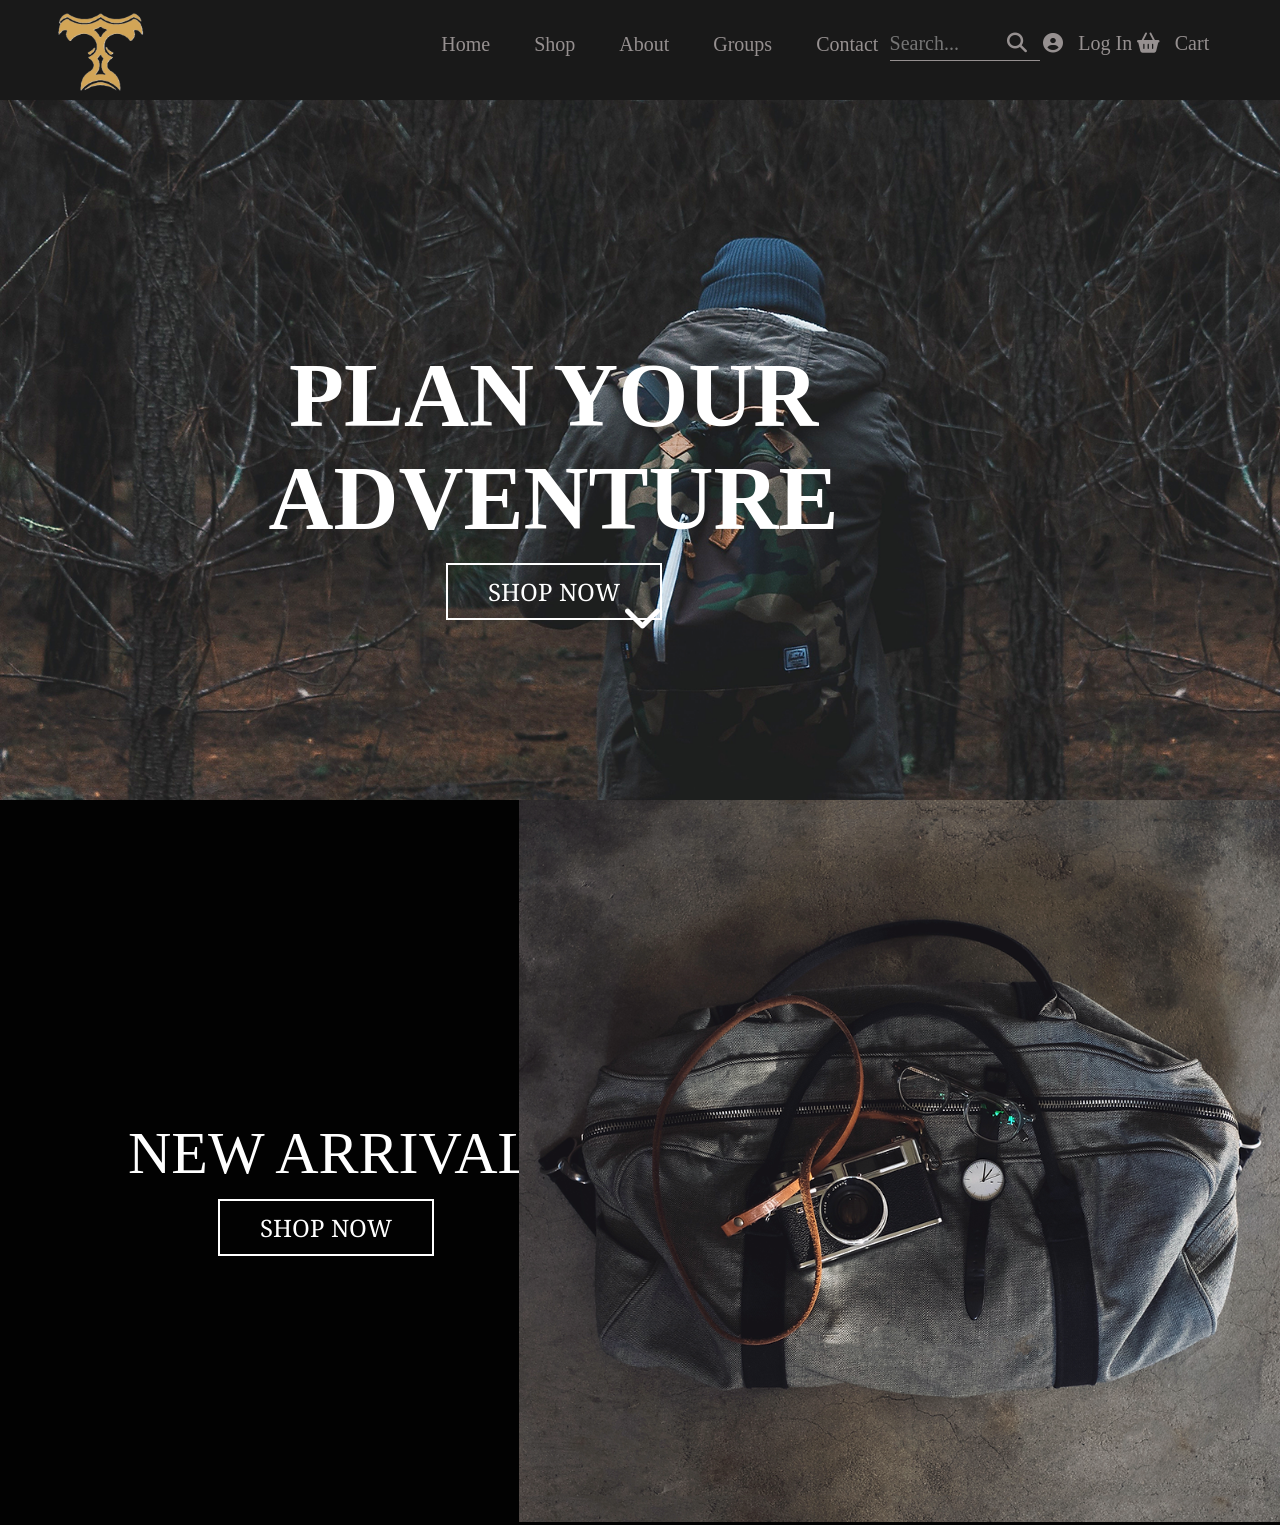
==== index.html @ 4994abb7 "THENORTH POLE" ====
<!DOCTYPE html>
<html lang="en">
<head>
    <meta charset="UTF-8">
    <meta name="viewport" content="width=device-width, initial-scale=1.0">
    <link rel="stylesheet" href="style.css">
    <link rel="stylesheet" href="https://cdnjs.cloudflare.com/ajax/libs/font-awesome/6.7.2/css/all.min.css" integrity="sha512-Evv84Mr4kqVGRNSgIGL/F/aIDqQb7xQ2vcrdIwxfjThSH8CSR7PBEakCr51Ck+w+/U6swU2Im1vVX0SVk9ABhg==" crossorigin="anonymous" referrerpolicy="no-referrer" />
    <link rel="preconnect" href="https://fonts.googleapis.com">
<link rel="preconnect" href="https://fonts.gstatic.com" crossorigin>
<link href="https://fonts.googleapis.com/css2?family=Noto+Serif+Georgian:wght@100..900&display=swap" rel="stylesheet">
<link rel="preconnect" href="https://fonts.googleapis.com">
<link rel="preconnect" href="https://fonts.gstatic.com" crossorigin>
<link href="https://fonts.googleapis.com/css2?family=Dosis:wght@200..800&display=swap" rel="stylesheet">
    <title>Document</title>
</head>
<body>
    <section class="nav-bar">
        <img src="images/logo2.png" alt="THENORTHPOLE">
        <nav>
            <ul>
                <li><a href="#">Home</a></li>
                <li><a href="#">Shop</a></li>
                <li><a href="#">About</a></li>
                <li><a href="#">Groups</a></li>
                <li><a href="#">Contact</a></li>
            </ul>
             <input id="search"type="search" placeholder="Search...">
             <section id="icon_search"><i class="fa-solid fa-magnifying-glass"></i></section>
             
             <section id="user_icon"><i class="fa-solid fa-circle-user"></i>
                <a href="#">Log In</a>
            </section>
            <section id="cart_icon"><i class="fa-solid fa-basket-shopping"></i>
                <a href="#">Cart</a>
            </section>
        </nav>
    </section>
    <section id="clear"></section>

    <section class="header">
        <section class="header-text">
            <h1>PLAN YOUR ADVENTURE</h1>
            <a href="#">SHOP NOW</a>
        </section>
        <section class="down-arrow">
            <i class="fa-solid fa-chevron-down"></i>
    </section>
    </section>
<section class="under-header">
<section class="under-header-text">
    <p>NEW ARRIVALS</p>
    <a href="#">SHOP NOW</a>
</section>
<section class="under-header-img">
    <img src="images/first-section.png" alt="image">
</section>
</section>

</section>




    <!-- <section class="products">
        <h1>FEATURED PRODUCTS</h1>
        <section class="product-list">
            <section class="product">
                <img src="images/product1.jpg" alt="product1">
                <h2>Product 1</h2>
                <p>Price: $100</p>
                <a href="#">Add to Cart</a>
            </section>
            <section class="product">
                <img src="images/product2.jpg" alt="product2">
                <h2>Product 2</h2>
                <p>Price: $200</p>
                <a href="#">Add to Cart</a>
            </section>
            <section class="product">
                <img src="images/product3.jpg" alt="product3">
                <h2>Product 3</h2>
                <p>Price: $300</p>
                <a href="#">Add to Cart</a>
            </section>
            <section class="product">
                <img src="images/product4.jpg" alt="product4">
                <h2>Product 4</h2>
                <p>Price: $400</p>
                <a href="#">Add to Cart</a>
            </section>
        </section> -->
    
    <script src="main.js"></script>
</body>
</html>
---- style.css ----
@font-face {
    font-family: 'Woff';
    src: url('Fonts/DINNeuzeitGrotesk-BoldCond-Regular.ttf');
  }
*{
    margin:0;
    padding:0;
    font-family: "Woff", serif;
}
a{
    text-decoration: none;
}
ul{
    list-style-type: none;
}
.nav-bar{
    background-color: #191919;
    color: #969090;
    padding: 10px;
    text-align: right;
    height: 80px;
    width: 98.7%;
    position: fixed;
    z-index: 1000;

}
.nav-bar img{
    width: 100px;
    height: 87px;
    float: left;
    margin-left: 3%;
}
.nav-bar ul{
  
    position: absolute;
    right: 30%;
    top: 23%;
}
.nav-bar ul li{
   
    display: inline-block;
    padding: 10px;
    font-size: 20px;
    font-weight: 400;

}

.nav-bar a{
    
    color: #969090; 
    padding: 10px;

}
.nav-bar a:hover{
   color: #fff;
}
#search {
    width: 150px;
    height: 35px;
    border: none;
    position: absolute;
    right: 19%;
    top: 26%;
    background-color: #191919;
    font-size: 20px;
    font-weight: 400;
    border-bottom: 1px solid #969090;

    
}
nav #icon_search{
    position: absolute;
    right: 20%;
    top: 32%;
    color: #969090;
    font-size: 20px;
    font-weight: 400;
}
nav #user_icon{
    position: absolute;
    right: 11%;
    top: 32%;
    color: #969090;
    font-size: 20px;
    font-weight: 400;
}
nav #cart_icon{
    position: absolute;
    right: 5%;
    top: 32%;
    color: #969090;
    font-size: 20px;
    font-weight: 400;
}
#clear{
    clear: left;
}
.header{
    background-image: url('images/Header.png');
    background-size: cover;
    height: 800px;
    width: 100%;
    position: relative;
    text-align: center;
    
 
}
.header-text{
    position: absolute;
    top: 43%;
    right: 13.5%; 
 }
 .header-text h1{
    color: #fff;
    font-size: 90px;
    /* font-weight: 100px; */
    /* font-style: bold; */
    width: 100%;
    margin-bottom: 25px;
}
.header a{
    color: #fff;
    padding: 10px 40px;
    font-family: "Noto Serif Georgian", serif;
    font-size: 24px;
    font-weight: 400;
    border: 2px solid #fff;
    cursor: pointer;
 
}
.header a:hover{
    background-color: #fff;
    color: #191919;
}
.header .down-arrow{
    position: absolute;
    bottom: 20%;
    left: 48.7%;
    color: #fff;
    font-size: 40px;
    font-family: Arial, Helvetica, sans-serif;
    cursor: pointer;
}
.under-header{
    background-color: #020202;
    color: #fff;
    padding: 50px 0;
    position: relative;
    height: 625px;
    
}
.under-header p{
    font-size: 60px;
    font-weight: 400;
    position: absolute;
    top: 44%;
    left: 10%;
}
.under-header a{
    color: #fff;
    padding: 10px 40px;
    font-family: "Noto Serif Georgian", serif;
    font-size: 24px;
    font-weight: 400;
    border: 2px solid #fff;
    cursor: pointer;
    position: absolute;
    top: 55%;
    left: 17%;
}
.under-header-img{
   position: absolute;
   top: 0;
   right: 0;
   height: 100%;
   
}
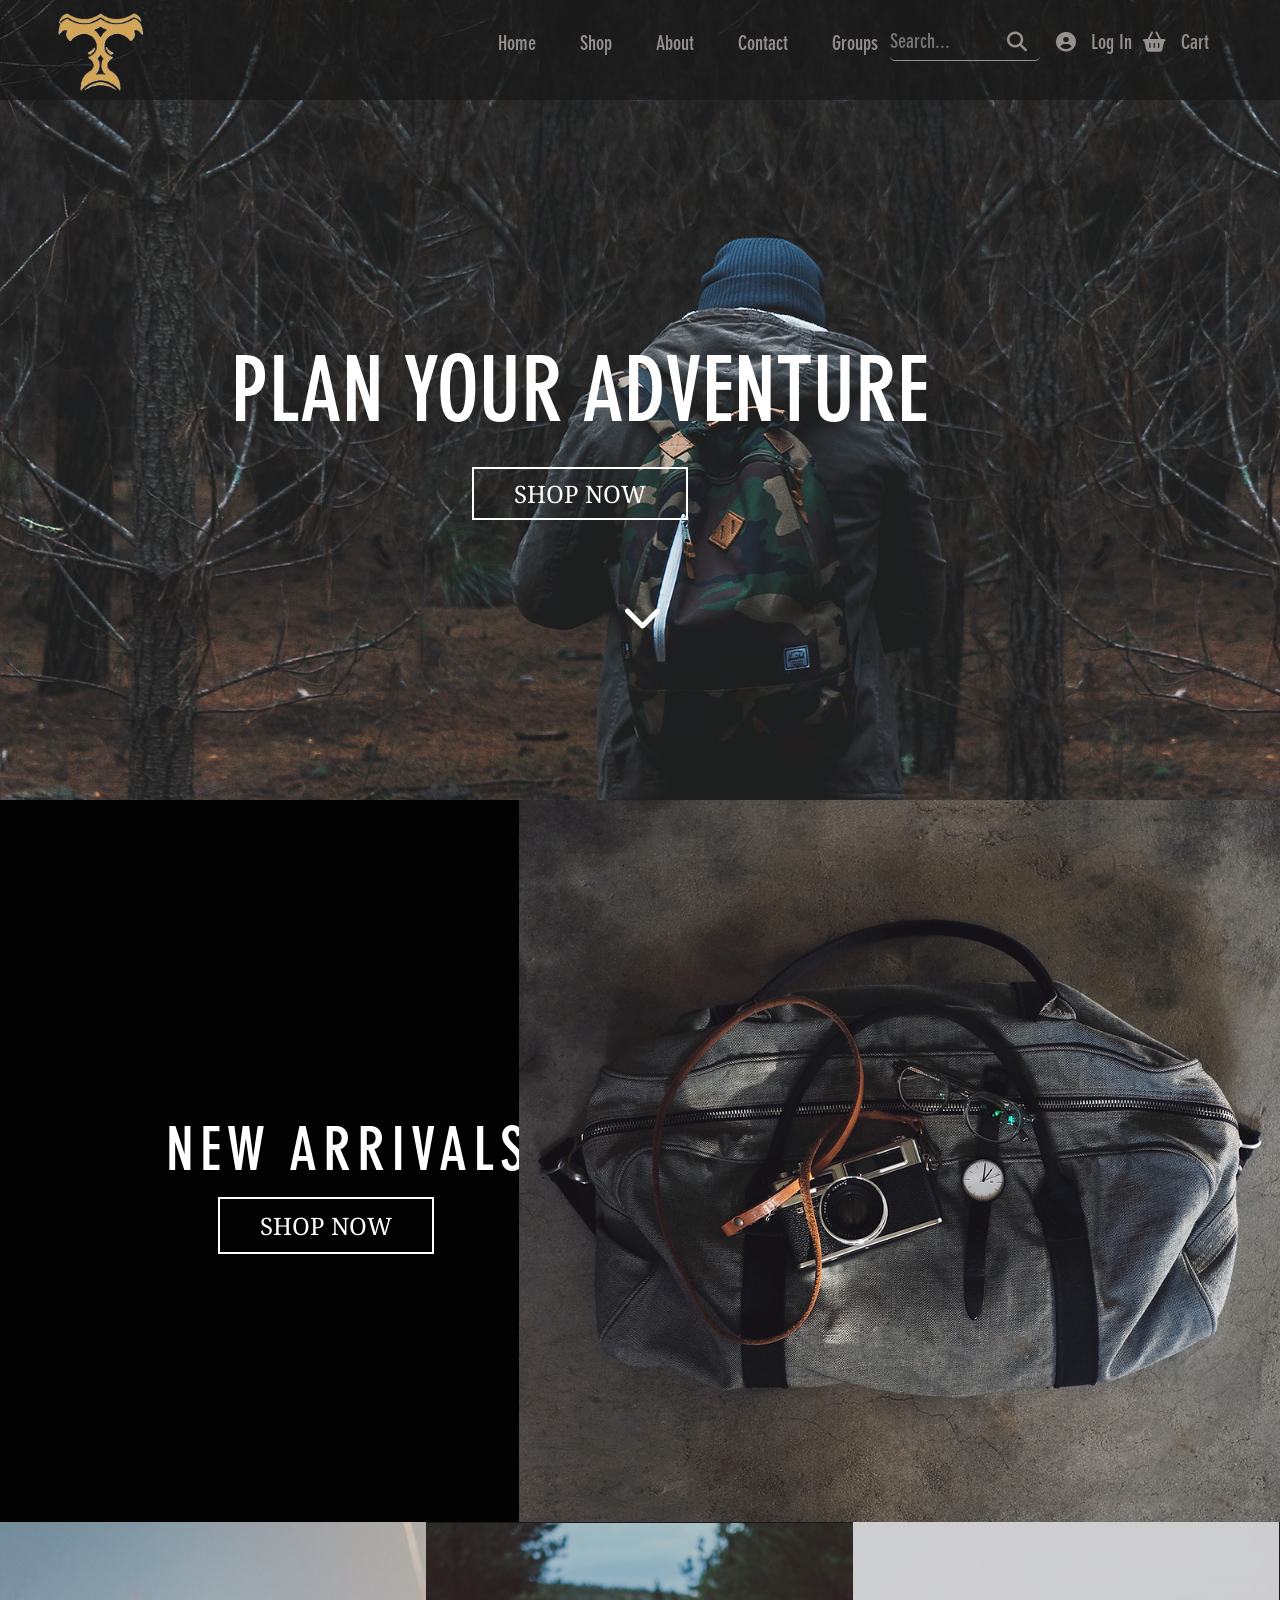
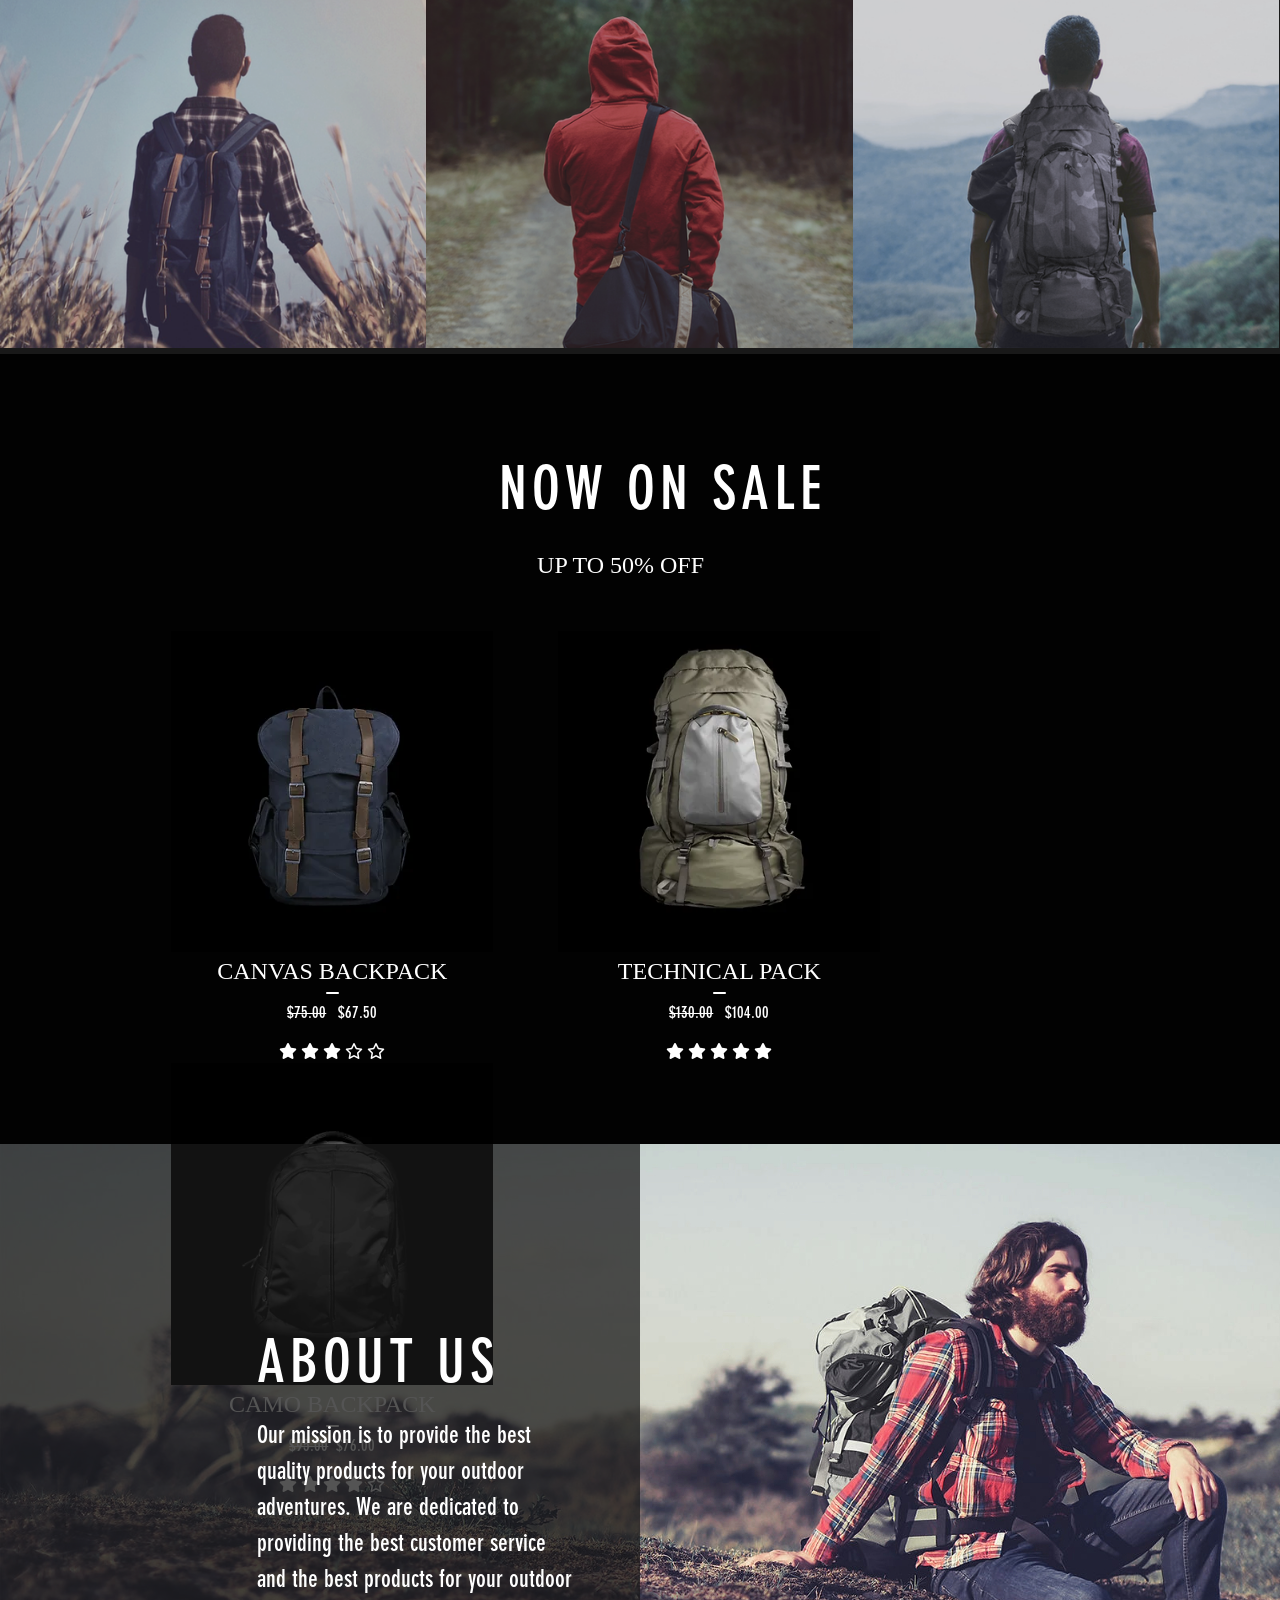
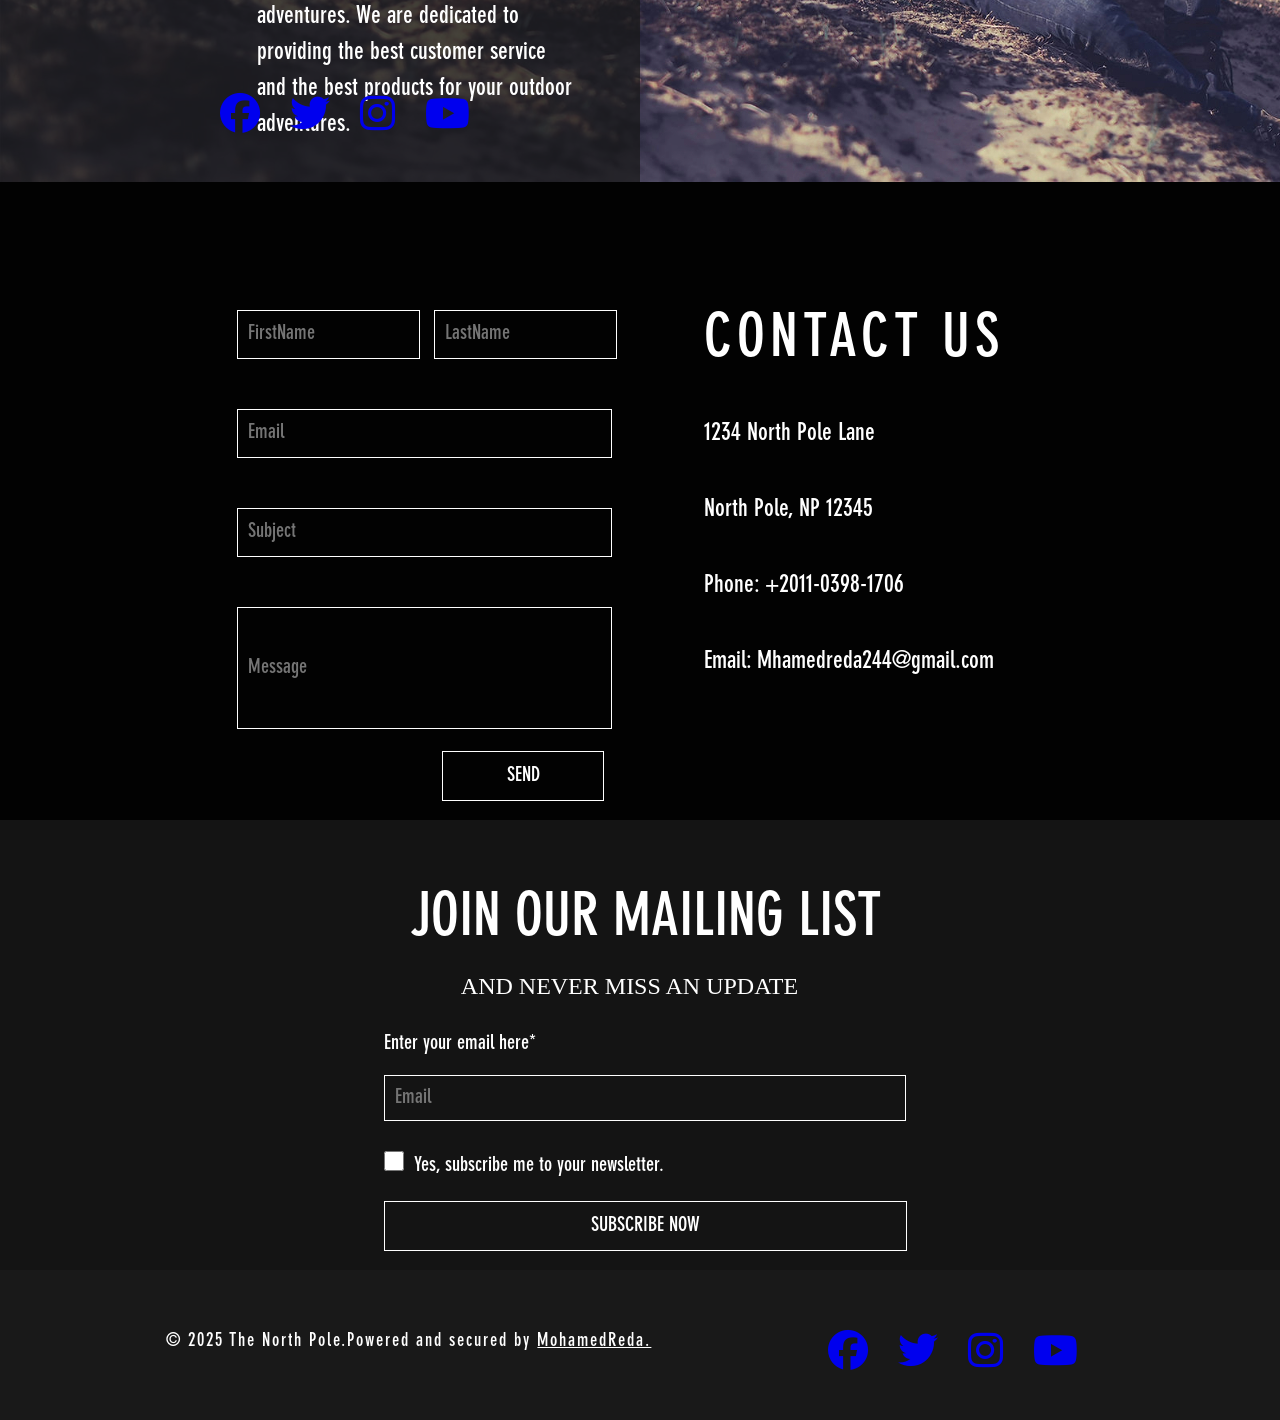
==== commit b0026999: "Complete" ====
--- a/index.html
+++ b/index.html
@@ -14,19 +14,25 @@
     <title>Document</title>
 </head>
 <body>
+    <section class="preloader">
+        <section class="preloader-circle"></section>
+        <img src="images/loder.png" alt="">
+    </section>
+
     <section class="nav-bar">
         <img src="images/logo2.png" alt="THENORTHPOLE">
         <nav>
-            <ul>
+            <ul id="link-list" class="link-list">
                 <li><a href="#">Home</a></li>
-                <li><a href="#">Shop</a></li>
-                <li><a href="#">About</a></li>
-                <li><a href="#">Groups</a></li>
-                <li><a href="#">Contact</a></li>
+                <li><a href="#products">Shop</a></li>
+                <li><a href="#about">About</a></li>
+                <li><a href="#contact">Contact</a></li>
+                <li><a href="#JOIN_OUR">Groups</a></li>
             </ul>
+            <section class="search">
              <input id="search"type="search" placeholder="Search...">
              <section id="icon_search"><i class="fa-solid fa-magnifying-glass"></i></section>
-             
+            </section>
              <section id="user_icon"><i class="fa-solid fa-circle-user"></i>
                 <a href="#">Log In</a>
             </section>
@@ -39,13 +45,16 @@
 
     <section class="header">
         <section class="header-text">
+        <section class="headertext">
             <h1>PLAN YOUR ADVENTURE</h1>
+        </section>
             <a href="#">SHOP NOW</a>
         </section>
         <section class="down-arrow">
             <i class="fa-solid fa-chevron-down"></i>
     </section>
     </section>
+    
 <section class="under-header">
 <section class="under-header-text">
     <p>NEW ARRIVALS</p>
@@ -58,37 +67,144 @@
 
 </section>
 
-
-
-
-    <!-- <section class="products">
-        <h1>FEATURED PRODUCTS</h1>
+<section class="gallery-item">
+<section class="items" >
+    <section class="before-img"><a>View Details</a></section>
+    <img src="images/second_section1.png" alt="gallery1">
+</section>
+<section class="items" >
+    <section class="before-img"><a>View Details</a></section>
+<img src="images/second_section2.png" alt="gallery2">
+</section>
+<section class="items" >
+    <section class="before-img"><a>View Details</a></section>
+    <img src="images/second_section3.png" alt="gallery3">
+</section>
+
+</section>
+    <section class="products" id="products">
+        <section class="product-sale-text">
+        <h1>NOW ON SALE</h1>
+        <p id="sale">UP TO 50% OFF</p>
+        </section>
         <section class="product-list">
             <section class="product">
-                <img src="images/product1.jpg" alt="product1">
-                <h2>Product 1</h2>
-                <p>Price: $100</p>
-                <a href="#">Add to Cart</a>
+                <img src="images/product1.webp" alt="product1">
+                <section class="product-price" class="data-products">
+                <h2>CANVAS BACKPACK</h2>
+                <i class="fa-solid fa-minus"></i><br>
+                <a class="products-links">View Details</a>
+                <p><del>$75.00</del>&nbsp;&nbsp; $67.50</p>
+                <br>
+                <i class="fa-solid fa-star"></i>
+                <i class="fa-solid fa-star"></i>
+                <i class="fa-solid fa-star"></i>
+                <i class="fa-regular fa-star"></i>
+                <i class="fa-regular fa-star"></i>
+                        
+            </section>
             </section>
             <section class="product">
-                <img src="images/product2.jpg" alt="product2">
-                <h2>Product 2</h2>
-                <p>Price: $200</p>
-                <a href="#">Add to Cart</a>
+                <img src="images/product2.webp" alt="product2">
+                <section class="product-price" class="data-products">
+                <h2>TECHNICAL PACK</h2>
+                <i class="fa-solid fa-minus"></i><br>
+                <a class="products-links">View Details</a>
+                <p><del>$130.00</del>&nbsp;&nbsp; $104.00</p>
+                <br>
+                <i class="fa-solid fa-star"></i>
+                <i class="fa-solid fa-star"></i>
+                <i class="fa-solid fa-star"></i>
+                <i class="fa-solid fa-star"></i>
+                <i class="fa-solid fa-star"></i>
+
+
+
+
+            </section>
             </section>
             <section class="product">
-                <img src="images/product3.jpg" alt="product3">
-                <h2>Product 3</h2>
-                <p>Price: $300</p>
-                <a href="#">Add to Cart</a>
-            </section>
-            <section class="product">
-                <img src="images/product4.jpg" alt="product4">
-                <h2>Product 4</h2>
-                <p>Price: $400</p>
-                <a href="#">Add to Cart</a>
-            </section>
-        </section> -->
+                <img src="images/product3.webp" alt="product3">
+                <section class="product-price" class="data-products">
+                <h2>CAMO BACKPACK</h2>
+                <i class="fa-solid fa-minus"></i><br>
+                <a class="products-links">View Details</a>
+                <p><del>$95.00</del>&nbsp;&nbsp;$76.00</p>
+                <br>
+                <i class="fa-solid fa-star"></i>
+                <i class="fa-solid fa-star"></i>
+                <i class="fa-solid fa-star"></i>
+                <i class="fa-solid fa-star"></i>
+                <i class="fa-regular fa-star"></i>
+
+            </section>
+            </section>
+        </section>
+    </section>
+    
+        <section class="About" id="about">
+            <section class="about-text ">
+                <h1>ABOUT US</h1>
+                <p>Our mission is to provide the best quality products for your outdoor adventures. We are dedicated to providing the best customer service and the best products for your outdoor adventures. We are dedicated to providing the best customer service and the best products for your outdoor adventures.</p>
+             <section class="socal-media">
+                <a href="https://www.facebook.com/MhamdRM" target="_blank"><i class="fa-brands fa-facebook"></i></a>
+            <a href="https://x.com/"target="_blank"><i class="fa-brands fa-twitter"></i></a>
+           <a href="https://www.instagram.com/mhamed.r1"target="_blank"> <i class="fa-brands fa-instagram"></i></a>
+           <a href="https://www.youtube.com/@mohamedreda4938"target="_blank"> <i  class="fa-brands fa-youtube"></i></a>
+             </section>
+            </section>
+
+        </section>
+        <section class="CONTACT" id="contact">
+            <section class="Form">
+                <form>
+                   
+                    <input type="text" placeholder="FirstName" name="FirstName" class="FirstName">
+                    <input type="text" placeholder="LastName" name="LastName" class="LastName">
+                    <input type="email" placeholder="Email" name="Email" class="Form_style">
+                    <input type="text" placeholder="Subject" name="Subject" class="Form_style">
+                    <input type="text" placeholder="Message" name="Message" class="Message">
+                    <button>SEND</button>
+                </form>
+            </section>
+            <section class="contact-info">
+                <h1>CONTACT US</h1>
+                <p>1234 North Pole Lane</p>
+                <p>North Pole, NP 12345</p>
+                <p>Phone: +2011-0398-1706</p>
+                <p>Email:<a href="mailto:Mhamedreda244@gmail.com"> Mhamedreda244@gmail.com</a></p>
+        
+        </section>
+
+        </section>
+        <section class="JOIN_OUR" id="JOIN_OUR">
+            <section class="JOIN_OUR-text">
+                <h1>JOIN OUR MAILING LIST</h1>
+                <p>AND NEVER MISS AN UPDATE</p>
+            </section>
+            <section class="JOIN_OUR-form">
+                <form>
+                    <label for="Email">Enter your email here*</label>
+                    <br>
+                    <br>
+                    <input type="email" placeholder="Email" name="Email" class="JOIN_OUR-input">
+                    <br>
+                    <input type="checkbox" name="checkbox" id="checkbox"><label for="checkbox">Yes, subscribe me to your newsletter.</label>
+                    <br>
+                    <button>SUBSCRIBE NOW</button>
+                </form>
+            </section>
+        </section>
+
+       <footer class="footer">
+        <p>© 2025 The North Pole.Powered and secured by <u>MohamedReda.</u></p>
+        <section class="footer-icons">
+            <a href="https://www.facebook.com/MhamdRM" target="_blank"><i class="fa-brands fa-facebook"></i></a>
+            <a href="https://x.com/"target="_blank"><i class="fa-brands fa-twitter"></i></a>
+           <a href="https://www.instagram.com/mhamed.r1"target="_blank"> <i class="fa-brands fa-instagram"></i></a>
+           <a href="https://www.youtube.com/@mohamedreda4938"target="_blank"> <i class="fa-brands fa-youtube"></i></a>
+       </footer>
+
     
     <script src="main.js"></script>
 </body>
--- a/style.css
+++ b/style.css
@@ -1,20 +1,79 @@
 @font-face {
     font-family: 'Woff';
-    src: url('Fonts/DINNeuzeitGrotesk-BoldCond-Regular.ttf');
+    src: url('Fonts/din-30640-std/DINNeuzeitGroteskStdBdCond.otf');
   }
+  html { scroll-behavior: smooth; }
 *{
     margin:0;
     padding:0;
+   
     font-family: "Woff", serif;
 }
+
 a{
     text-decoration: none;
 }
 ul{
     list-style-type: none;
 }
+i:hover{
+    animation: slide-top 0.5s ease-in-out forwards;
+  }
+    
+    @keyframes slide-top {
+        0% {
+         transform: translateZ(0) translateY(0);
+         opacity: 0.8;
+        }
+        100% {
+         transform: translateZ(160px) translateY(-15px);
+         opacity: 1;
+        }
+      }
+    .preloader {
+      background-color: #191919;
+      height: 100vh;
+      position: fixed;
+      z-index: 100;
+      width: 100%;
+  
+  
+  }
+ 
+    .preloader-circle {
+        width: 100px;
+        height: 100px;
+        border-radius: 50%;
+        background-color: #fff;
+        position: absolute;
+        top: calc(50% - 50px);
+        left: calc(50% - 50px);
+        box-shadow: 1px 1px 5px #a7a4a4;
+        border: 1px solid #fff;
+        border-top-color: #be9278;
+        animation: spin 2s infinite;
+    }
+    
+    .preloader img {
+        position: absolute;
+        top: calc(50% - 21px);
+        left: calc(50% - 21px);
+    }
+    
+    @keyframes spin {
+        form {
+            rotate: 0;
+        }
+    
+        to {
+            rotate: 360deg;
+        }
+    }
+         
+    
+/* /////////////////////Navbar//////////////////////*/
 .nav-bar{
-    background-color: #191919;
+    background-color: #191919b7;
     color: #969090;
     padding: 10px;
     text-align: right;
@@ -58,10 +117,11 @@
     width: 150px;
     height: 35px;
     border: none;
+    border-radius: 5px;
     position: absolute;
     right: 19%;
     top: 26%;
-    background-color: #191919;
+    background-color: #19191900;
     font-size: 20px;
     font-weight: 400;
     border-bottom: 1px solid #969090;
@@ -76,6 +136,18 @@
     font-size: 20px;
     font-weight: 400;
 }
+#search:hover{
+ color:white;
+ border-bottom:1px solid white;
+ background-color:black;
+  cursor:pointer;
+
+}
+.search:hover{
+i{
+  color: white;
+}
+}
 nav #user_icon{
     position: absolute;
     right: 11%;
@@ -92,9 +164,12 @@
     font-size: 20px;
     font-weight: 400;
 }
+
 #clear{
     clear: left;
 }
+/* /////////////////////Header////////////////////// */
+
 .header{
     background-image: url('images/Header.png');
     background-size: cover;
@@ -108,17 +183,77 @@
 .header-text{
     position: absolute;
     top: 43%;
-    right: 13.5%; 
+    right: 27.4%; 
+
  }
+ 
  .header-text h1{
     color: #fff;
     font-size: 90px;
-    /* font-weight: 100px; */
-    /* font-style: bold; */
     width: 100%;
     margin-bottom: 25px;
 }
 .header a{
+    color: #fff;
+    padding: 8px 40px;
+    font-family: "Noto Serif Georgian", serif;
+    font-size: 24px;
+    font-weight: 400;
+    border: 2px solid #fff;
+    cursor: pointer;
+ 
+}
+.header a:hover{
+    background-color: #fff;
+    color: #191919;
+}
+.header .down-arrow{
+    position: absolute;
+    bottom: 20%;
+    left: 48.7%;
+    color: #fff;
+    font-size: 40px;
+    font-family: Arial, Helvetica, sans-serif;
+    cursor: pointer;
+}
+
+  @keyframes tracking-in-contract-bck {
+    0% {
+      letter-spacing: 1em;
+      -webkit-transform: translateZ(400px);
+              transform: translateZ(400px);
+      opacity: 0;
+    }
+    40% {
+      opacity: 0.6;
+    }
+    100% {
+      -webkit-transform: translateZ(0);
+              transform: translateZ(0);
+      opacity: 1;
+    }
+  }
+  
+  
+/* /////////////////////underHeader////////////////////// */
+
+.under-header{
+    background-color: #020202;
+    color: #fff;
+    padding: 50px 0;
+    position: relative;
+    height: 622px;
+    
+}
+.under-header p{
+    font-size: 60px;
+    font-weight: 400;
+    position: absolute;
+    letter-spacing: 6px;
+    top: 44%;
+    left: 13%;
+}
+.under-header a{
     color: #fff;
     padding: 10px 40px;
     font-family: "Noto Serif Georgian", serif;
@@ -126,53 +261,551 @@
     font-weight: 400;
     border: 2px solid #fff;
     cursor: pointer;
- 
-}
-.header a:hover{
+    position: absolute;
+    top: 55%;
+    left: 17%;
+}
+.under-header a:hover{
     background-color: #fff;
     color: #191919;
-}
-.header .down-arrow{
-    position: absolute;
-    bottom: 20%;
-    left: 48.7%;
-    color: #fff;
-    font-size: 40px;
-    font-family: Arial, Helvetica, sans-serif;
-    cursor: pointer;
-}
-.under-header{
-    background-color: #020202;
-    color: #fff;
-    padding: 50px 0;
-    position: relative;
-    height: 625px;
-    
-}
-.under-header p{
-    font-size: 60px;
-    font-weight: 400;
-    position: absolute;
-    top: 44%;
-    left: 10%;
-}
-.under-header a{
-    color: #fff;
-    padding: 10px 40px;
-    font-family: "Noto Serif Georgian", serif;
-    font-size: 24px;
-    font-weight: 400;
-    border: 2px solid #fff;
-    cursor: pointer;
-    position: absolute;
-    top: 55%;
-    left: 17%;
 }
 .under-header-img{
    position: absolute;
    top: 0;
    right: 0;
    height: 100%;
+   overflow: hidden ;
    
 }
-
+.under-header-img img:hover{
+
+  transform: scale(1.1);
+  transition: all 0.7s;
+}
+/* /////////////////////Gallery////////////////////// */
+
+.gallery-item {
+    display: inline-block;
+    background-color: #191919;
+    color: #fff;
+    width: 100%;
+
+}
+.items{
+    width: 33.3%;
+    display: inline-block;
+    margin-right: -3.8px;
+    overflow: hidden;
+    outline: none;
+    position: relative;
+
+    
+}
+.gallery-item img {
+    width: 100%;
+    height: 100%;
+    padding: 0;
+    margin: 0;
+    display: block;
+   
+  
+}
+.before-img{
+  text-align: center;
+  width: calc(100% -50px);
+   height: calc(100% -50px);
+   padding: 250px 151.6px;
+ color: #969090;
+ font-size: 50px;
+ background-color: #010a4441;
+position: absolute;
+display: none;} 
+.items:hover{
+  img{
+        transform: scale(1.2);
+        transition: all 0.7s;
+      }
+
+
+}
+.before-img a:hover{
+  color: #fff;
+  cursor:pointer;
+}
+.items:hover .before-img{display: block; z-index: 10;}
+
+
+/* /////////////////////products////////////////////// */
+
+.products{
+      background-color: #020202;
+    color: #fff;
+    position: relative;
+    height: 790px;
+}
+.products h1{
+    font-size: 60px;
+    font-weight: 400;
+    letter-spacing: 5px;
+    position: absolute;
+    top: 13%;
+    left: 39%;
+}
+#sale{
+    font-size: 24px;
+    font-weight: 400;
+    font-family: Georgia, 'Times New Roman', Times, serif;
+    position: absolute;
+    top: 25%;
+    right: 45%;
+     color: #fff;
+}
+.products .product-list{
+    position: absolute;
+    top: 35%;
+    left: 11%;
+    opacity: 0;
+ 
+}
+
+.product{
+    display: inline-block;
+    text-align: center;
+    
+}
+.product-sale-text{
+   opacity: 0;
+}
+.product img{
+    width: 84%;
+    height: 60%;
+    padding: 0;
+    margin: 0;
+    outline: none;
+}
+.product h2{
+    font-size: 24px;
+    font-weight: 400;
+    font-family: Georgia, 'Times New Roman', Times, serif;
+}
+.products-links{
+
+    width: 41%;
+    color:white;
+    text-align: center;
+    font-size: 24px;
+    font-family:Georgia, 'Times New Roman', Times, serif;
+    font-weight: 400px;
+    cursor:pointer;
+    font-weight: bold;
+    border: 2px solid #fff;
+    padding: 10px 40px;
+    display: none;}
+
+.product:hover{ 
+    h2,i,p{display: none;}
+    a{display: block;   position: absolute;  left: 70px;}
+    animation: slide-fwd-top 0.45s ease-out forwards;}
+ .products-links:hover{
+    color: #969090;
+ }   
+@keyframes fadeInUp {
+    0% {
+        transform: translateY(600px);
+        opacity: 0;
+    }
+    
+    100% {
+        opacity: 1;
+        transform: translateY(0px);
+    }
+
+}
+@keyframes fade-in-fwd {
+    0% {
+              transform: translateZ(-80px);
+      opacity: 0;
+    }
+    100% {
+              transform: translateZ(0);
+      opacity: 1;
+    }
+  }
+  @keyframes slide-fwd-top {
+    0% {
+      transform: translateZ(0) translateY(0);
+      opacity: 0.4;
+    }
+    100% {
+      transform: translateZ(160px) translateY(-60px);
+      opacity: 1;
+    }
+  }
+  @keyframes text-flicker-out-glow {
+    0% {
+      opacity: 1;
+      text-shadow: 0 0 30px rgba(255, 255, 255, 0.6), 0 0 60px rgba(255, 255, 255, 0.45), 0 0 110px rgba(255, 255, 255, 0.25), 0 0 100px rgba(255, 255, 255, 0.1);
+    }
+    13.9% {
+      opacity: 1;
+      text-shadow: 0 0 30px rgba(255, 255, 255, 0.6), 0 0 60px rgba(255, 255, 255, 0.45), 0 0 110px rgba(255, 255, 255, 0.25), 0 0 100px rgba(255, 255, 255, 0.1);
+    }
+    14% {
+      opacity: 0;
+      text-shadow: none;
+    }
+    14.9% {
+      opacity: 0;
+      text-shadow: none;
+    }
+    15% {
+      opacity: 1;
+      text-shadow: 0 0 30px rgba(255, 255, 255, 0.55), 0 0 60px rgba(255, 255, 255, 0.4), 0 0 110px rgba(255, 255, 255, 0.2), 0 0 100px rgba(255, 255, 255, 0.1);
+    }
+    22.9% {
+      opacity: 1;
+      text-shadow: 0 0 30px rgba(255, 255, 255, 0.55), 0 0 60px rgba(255, 255, 255, 0.4), 0 0 110px rgba(255, 255, 255, 0.2), 0 0 100px rgba(255, 255, 255, 0.1);
+    }
+    23% {
+      opacity: 0;
+      text-shadow: none;
+    }
+    24.9% {
+      opacity: 0;
+      text-shadow: none;
+    }
+    25% {
+      opacity: 1;
+      text-shadow: 0 0 30px rgba(255, 255, 255, 0.55), 0 0 60px rgba(255, 255, 255, 0.35), 0 0 100px rgba(255, 255, 255, 0.1);
+    }
+    34.9% {
+      opacity: 1;
+      text-shadow: 0 0 30px rgba(255, 255, 255, 0.55), 0 0 60px rgba(255, 255, 255, 0.35), 0 0 100px rgba(255, 255, 255, 0.1);
+    }
+    35% {
+      opacity: 0;
+      text-shadow: none;
+    }
+    39.9% {
+      opacity: 0;
+      text-shadow: none;
+    }
+    40% {
+      opacity: 1;
+      text-shadow: 0 0 30px rgba(255, 255, 255, 0.55), 0 0 60px rgba(255, 255, 255, 0.35);
+    }
+    42.9% {
+      opacity: 1;
+      text-shadow: 0 0 30px rgba(255, 255, 255, 0.55), 0 0 60px rgba(255, 255, 255, 0.35);
+    }
+    43% {
+      opacity: 0;
+      text-shadow: none;
+    }
+    44.9% {
+      opacity: 0;
+      text-shadow: none;
+    }
+    45% {
+      opacity: 1;
+      text-shadow: 0 0 30px rgba(255, 255, 255, 0.45), 0 0 60px rgba(255, 255, 255, 0.25);
+    }
+    50% {
+      opacity: 1;
+      text-shadow: 0 0 30px rgba(255, 255, 255, 0.45), 0 0 60px rgba(255, 255, 255, 0.25);
+    }
+    54.9% {
+      opacity: 1;
+      text-shadow: 0 0 30px rgba(255, 255, 255, 0.45), 0 0 60px rgba(255, 255, 255, 0.25);
+    }
+    55% {
+      opacity: 0;
+      text-shadow: none;
+    }
+    69.4% {
+      opacity: 0;
+      text-shadow: none;
+    }
+    69.5% {
+      opacity: 1;
+      text-shadow: 0 0 30px rgba(255, 255, 255, 0.45), 0 0 60px rgba(255, 255, 255, 0.25);
+    }
+    69.9% {
+      opacity: 1;
+      text-shadow: 0 0 30px rgba(255, 255, 255, 0.45), 0 0 60px rgba(255, 255, 255, 0.25);
+    }
+    70% {
+      opacity: 0;
+      text-shadow: none;
+    }
+    79.4% {
+      opacity: 0;
+      text-shadow: none;
+    }
+    79.9% {
+      opacity: 1;
+      text-shadow: 0 0 30px rgba(255, 255, 255, 0.25);
+    }
+    80% {
+      opacity: 0;
+      text-shadow: none;
+    }
+    89.8% {
+      opacity: 0;
+      text-shadow: none;
+    }
+    89.9% {
+      opacity: 1;
+      text-shadow: none;
+    }
+    90% {
+      opacity: 0;
+      text-shadow: none;
+    }
+    100% {
+      opacity: 0;
+    }
+  }
+  
+    
+
+/* /////////////////////About////////////////////// */
+
+.About{
+    background-color: #191919;
+    color: #fff;
+    background-image: url("images/About.jpg");
+    height: 638px;
+
+}
+.about-text{
+    width: 50%;
+    height: 100%;
+    display: inline-block;
+    background-color: #191919bd;
+    position: relative;
+
+
+}
+.about-text h1{
+    font-size: 60px;
+    font-weight: 400;
+    letter-spacing: 5px;
+    padding: 20px;
+    position: absolute;
+    top: 26%;
+    left: 37%;
+}
+.about-text p{
+    font-size: 24px;
+    font-weight: 400;
+    padding: 20px;
+    width: 50%;
+    line-height: 1.5;
+    position: absolute;
+    top: 40%;
+    left: 37%;
+}
+.About .socal-media{
+    position: absolute;
+    top: 86%;
+    right: 25%;
+    position: absolute;
+    letter-spacing: 10px;
+    font-size: 40px;
+}
+/* /////////////////////CONTACT////////////////////// */
+.CONTACT{
+    background-color: #020202;
+    color: #fff;
+    height: 638px;
+    position: relative;
+
+}
+.CONTACT .Form{
+    width: 50%;
+    height: 100%;
+    display: inline-block;
+    background-color: #020202bd;
+    position: relative;
+}
+
+.CONTACT .Form form{
+    position: absolute;
+    top: 20%;
+    left: 37%;
+
+}
+.FirstName,.LastName{
+    width: 40%;
+    display: inline-block;
+    background-color: #020202bd;
+    height: 27px;
+    border: 1px solid #fff;
+    background-color: #020202bd;
+    color: #fff;
+    margin-bottom: 50px;
+    padding: 10px;
+    font-size: 20px;
+    font-weight: 400;
+} 
+.LastName{
+    margin-left: 10px;
+}
+.Form_style{
+    width: 87.7%;
+    display: inline-block;
+    background-color: #020202bd;
+    height: 27px;
+    border: 1px solid #fff;
+    background-color: #020202bd;
+    color: #fff;
+    margin-bottom: 50px;
+    padding: 10px;
+    font-size: 20px;
+    font-weight: 400;
+}
+.Message{
+    width: 87.7%;
+    height: 100px;
+    border: 1px solid #fff;
+    background-color: #020202bd;
+    color: #fff;
+    margin-bottom: 50px;
+    padding: 10px;
+    font-size: 20px;
+    font-weight: 400;
+}
+
+.Form form button{
+    text-align: center;
+    width: 40%;
+    height: 50px;
+    border: 1px solid #fff;
+    background-color: #020202bd;
+    padding: 10px;
+    font-size: 20px;
+    font-weight: 400;
+    color: #fff;
+    position: absolute;
+    top: 94%;
+    right: 9%;
+} 
+.Form form button:hover{
+    background-color: #fff;
+    color: #191919;
+}
+.contact-info{
+    position: absolute;
+    top: 16%;
+    right: 20%;
+   
+}
+.contact-info h1{
+    font-size: 60px;
+    font-weight: 400;
+    letter-spacing: 5px;
+    padding: 20px;
+
+}
+.contact-info p{
+    font-size: 24px;
+    font-weight: 400;
+    padding: 20px;
+    width: 100%;
+    line-height: 1.5;
+
+}
+.contact-info a{
+    color: #fff;
+}
+.contact-info a:hover{
+    color:#969090 ;
+}
+.JOIN_OUR{
+    background-color: #141414;
+    color: #fff;
+    height: 450px;
+    position: relative;
+}
+.JOIN_OUR-text h1{
+    font-size: 60px;
+    font-weight: 400;
+    position: absolute;
+    top: 14%;
+    left: 32%;
+    
+}
+.JOIN_OUR-text p{
+    font-size: 24px;
+    font-family: Georgia, 'Times New Roman', Times, serif;
+    font-weight: 400;
+    position: absolute;
+    top: 34%;
+    left: 36%;
+}
+.JOIN_OUR-form form{
+    position: absolute;
+    top: 47%;
+    left: 30%;
+}
+.JOIN_OUR-form form input{
+    width: 500px;
+    border: 1px solid #fff;
+    background-color: #141414;
+    color: #fff;
+    margin-bottom: 30px;
+    padding: 10px;
+    font-size: 20px;
+    font-weight: 400;
+}
+.JOIN_OUR-form form label{
+    font-size: 20px;
+    font-weight: 400;
+    
+}
+.JOIN_OUR-form #checkbox{
+    width: 20px;
+    height: 20px;
+    margin-right: 10px;
+}
+.JOIN_OUR-form form button{
+    text-align: center;
+    width: 523px;
+    height: 50px;
+    border: 1px solid #fff;
+    background-color: #141414;
+    padding: 10px;
+    font-size: 20px;
+    font-weight: 400;
+    color: #fff;
+}
+.JOIN_OUR-form form button:hover{
+    background-color: #141414c5;
+    border: 1px solid #ffffffac;
+    color: #ffffffac;
+
+}
+/* /////////////////////Footer////////////////////// */
+
+.footer{
+    background-color: #191919;
+    color: #fff;
+    height: 150px;
+    position: relative;
+}
+.footer p{
+    font-size: 18px;
+    font-weight: 400;
+    letter-spacing: 2px;
+    position: absolute;
+    top: 40%;
+    left: 13%;
+}
+.footer-icons{
+    position: absolute;
+    top: 40%;
+    right: 15%;
+    letter-spacing: 10px;
+    font-size: 40px;
+}
